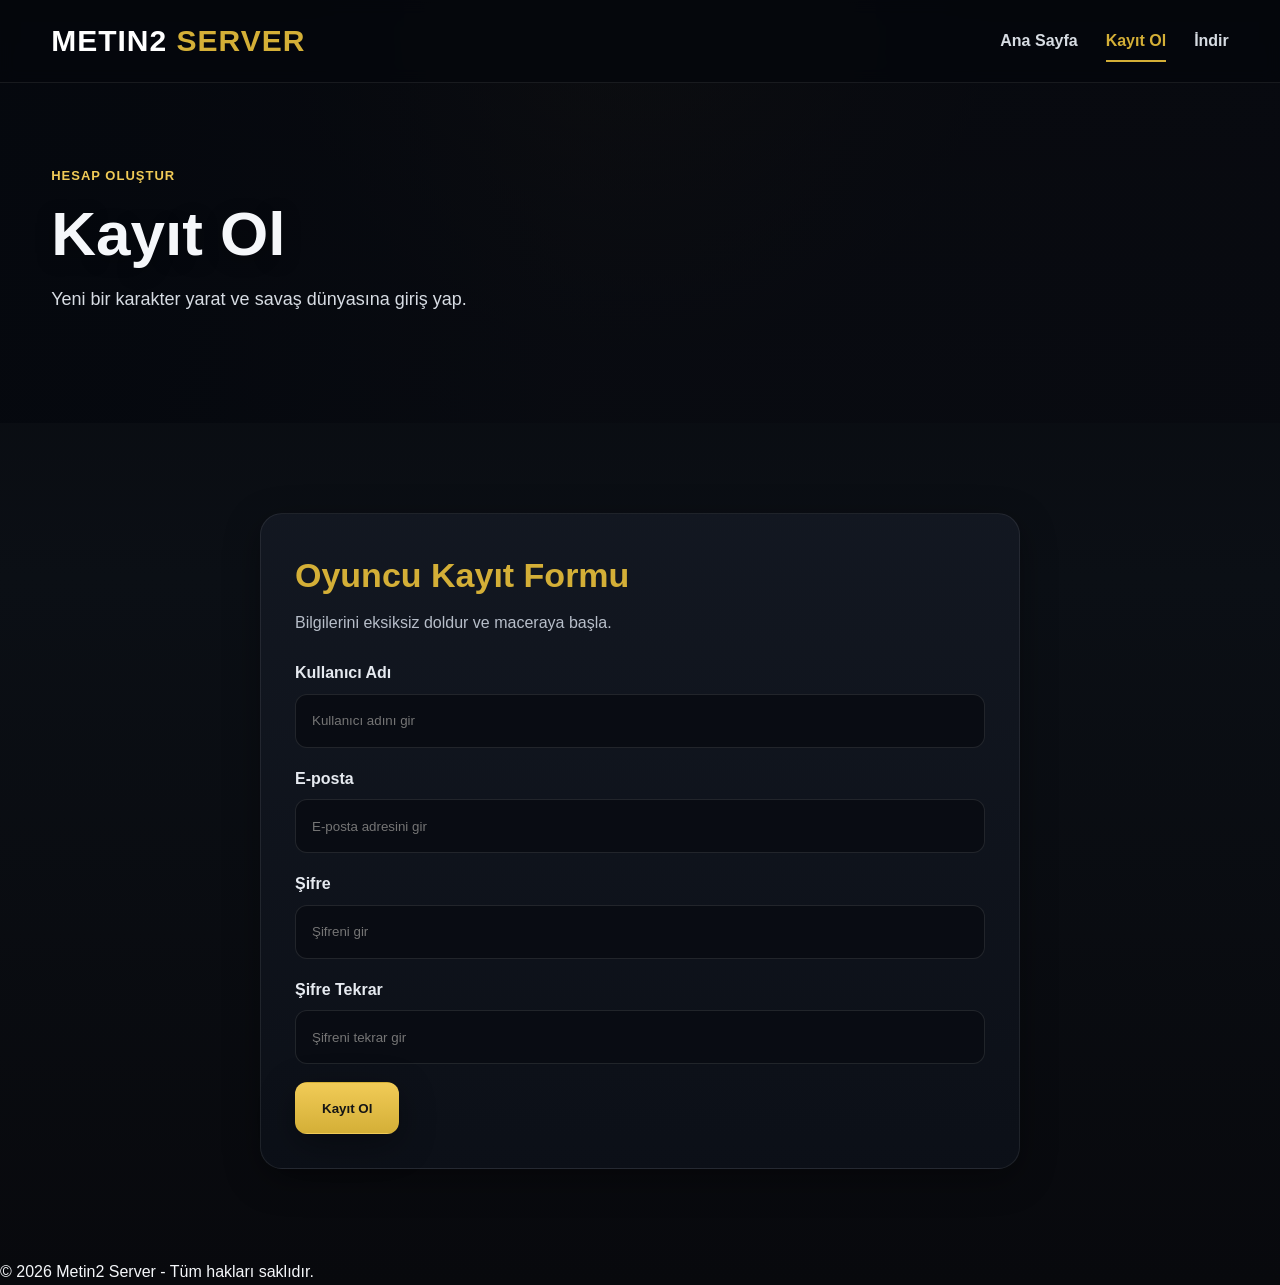
==== kayit.html @ 132646d5 "guncelleme" ====
<!DOCTYPE html>
<html lang="tr">
<head>
  <meta charset="UTF-8">
  <meta name="viewport" content="width=device-width, initial-scale=1.0">
  <title>Metin2 Server - Kayıt Ol</title>
  <link rel="stylesheet" href="style.css">
</head>
<body>

  <header class="topbar">
    <div class="container nav">
      <div class="logo">METIN2 <span>SERVER</span></div>

      <nav class="menu">
        <a href="index.html">Ana Sayfa</a>
        <a href="kayit.html" class="active">Kayıt Ol</a>
        <a href="indir.html">İndir</a>
      </nav>
    </div>
  </header>

  <section class="sub-hero">
    <div class="sub-hero-overlay"></div>
    <div class="container sub-hero-content">
      <span class="mini-title">Hesap Oluştur</span>
      <h1>Kayıt Ol</h1>
      <p>Yeni bir karakter yarat ve savaş dünyasına giriş yap.</p>
    </div>
  </section>

  <section class="form-section">
    <div class="container">
      <div class="form-box">
        <h2>Oyuncu Kayıt Formu</h2>
        <p class="form-desc">Bilgilerini eksiksiz doldur ve maceraya başla.</p>

        <form>
          <div class="form-group">
            <label for="username">Kullanıcı Adı</label>
            <input type="text" id="username" placeholder="Kullanıcı adını gir">
          </div>

          <div class="form-group">
            <label for="email">E-posta</label>
            <input type="email" id="email" placeholder="E-posta adresini gir">
          </div>

          <div class="form-group">
            <label for="password">Şifre</label>
            <input type="password" id="password" placeholder="Şifreni gir">
          </div>

          <div class="form-group">
            <label for="password2">Şifre Tekrar</label>
            <input type="password" id="password2" placeholder="Şifreni tekrar gir">
          </div>

          <button type="submit" class="btn btn-gold full">Kayıt Ol</button>
        </form>
      </div>
    </div>
  </section>

  <footer class="footer">
    <div class="copyright">
      © 2026 Metin2 Server - Tüm hakları saklıdır.
    </div>
  </footer>

</body>
</html>
---- style.css ----
* {
  margin: 0;
  padding: 0;
  box-sizing: border-box;
}

:root {
  --bg: #08090d;
  --bg2: #10131a;
  --card: rgba(19, 24, 34, 0.92);
  --card2: rgba(14, 18, 27, 0.95);
  --text: #f5f7fa;
  --muted: #b7bec9;
  --gold: #d4af37;
  --gold2: #f1cb57;
  --line: rgba(255,255,255,0.08);
  --shadow: 0 10px 35px rgba(0,0,0,0.35);
}

html {
  scroll-behavior: smooth;
}

body {
  font-family: Arial, sans-serif;
  background:
    radial-gradient(circle at top, rgba(212,175,55,0.08), transparent 25%),
    linear-gradient(180deg, #07080c, #0b0f15 45%, #08090d);
  color: var(--text);
  line-height: 1.6;
}

a {
  text-decoration: none;
  color: inherit;
}

.container {
  width: 92%;
  max-width: 1200px;
  margin: 0 auto;
}

.topbar {
  position: sticky;
  top: 0;
  z-index: 999;
  background: rgba(5, 7, 12, 0.92);
  backdrop-filter: blur(8px);
  border-bottom: 1px solid var(--line);
}

.nav {
  display: flex;
  justify-content: space-between;
  align-items: center;
  min-height: 82px;
  gap: 20px;
}

.logo {
  font-size: 30px;
  font-weight: 800;
  letter-spacing: 1px;
  color: #fff;
}

.logo span {
  color: var(--gold);
}

.menu {
  display: flex;
  gap: 28px;
  flex-wrap: wrap;
}

.menu a {
  color: #d7dce3;
  font-weight: 700;
  position: relative;
  transition: 0.25s;
}

.menu a:hover,
.menu a.active {
  color: var(--gold);
}

.menu a::after {
  content: "";
  position: absolute;
  left: 0;
  bottom: -8px;
  width: 0;
  height: 2px;
  background: var(--gold);
  transition: 0.25s;
}

.menu a:hover::after,
.menu a.active::after {
  width: 100%;
}

.hero {
  position: relative;
  min-height: 92vh;
  background:
    url("https://images.unsplash.com/photo-1542751371-adc38448a05e?auto=format&fit=crop&w=1600&q=80")
    center/cover no-repeat;
  display: flex;
  align-items: center;
}

.hero-overlay,
.sub-hero-overlay {
  position: absolute;
  inset: 0;
  background:
    linear-gradient(90deg, rgba(5, 8, 14, 0.92) 10%, rgba(8, 10, 16, 0.72) 45%, rgba(8, 10, 16, 0.92) 100%);
}

.hero-inner,
.sub-hero-content {
  position: relative;
  z-index: 2;
}

.hero-text {
  max-width: 650px;
  padding: 90px 0;
}

.mini-title {
  display: inline-block;
  margin-bottom: 14px;
  color: var(--gold2);
  font-weight: 800;
  letter-spacing: 1px;
  text-transform: uppercase;
  font-size: 13px;
}

.hero h1,
.sub-hero h1 {
  font-size: 62px;
  line-height: 1.08;
  margin-bottom: 18px;
  text-shadow: 0 4px 18px rgba(0,0,0,0.35);
}

.hero p,
.sub-hero p {
  color: #d7dce3;
  font-size: 18px;
  max-width: 620px;
  margin-bottom: 30px;
}

.hero-buttons,
.cta-buttons {
  display: flex;
  gap: 16px;
  flex-wrap: wrap;
}

.btn {
  display: inline-flex;
  align-items: center;
  justify-content: center;
  min-height: 52px;
  padding: 0 26px;
  border-radius: 12px;
  font-weight: 800;
  transition: 0.25s ease;
  border: 1px solid transparent;
  cursor: pointer;
  box-shadow: var(--shadow);
}

.btn-gold {
  background: linear-gradient(180deg, var(--gold2), var(--gold));
  color: #151515;
}

.btn-gold:hover {
  transform: translateY(-2px);
  filter: brightness(1.05);
}

.btn-dark {
  background: rgba(16, 20, 29, 0.92);
  border-color: rgba(255,255,255,0.12);
  color: #fff;
}

.btn-dark:hover {
  transform: translateY(-2px);
  border-color: var(--gold);
  color: var(--gold);
}

.stats-section,
.features,
.news-section,
.cta-section,
.form-section,
.download-section {
  padding: 90px 0;
}

.stats-grid {
  display: grid;
  grid-template-columns: repeat(4, 1fr);
  gap: 20px;
}

.stat-box {
  background: linear-gradient(180deg, rgba(21,26,37,0.96), rgba(12,16,24,0.96));
  border: 1px solid var(--line);
  border-radius: 18px;
  padding: 28px;
  text-align: center;
  box-shadow: var(--shadow);
}

.stat-box h3 {
  color: var(--gold);
  font-size: 34px;
  margin-bottom: 8px;
}

.stat-box p {
  color: var(--muted);
  font-weight: 700;
}

.section-head {
  text-align: center;
  margin-bottom: 42px;
}

.section-head span {
  display: inline-block;
  color: var(--gold2);
  font-weight: 800;
  text-transform: uppercase;
  letter-spacing: 1px;
  margin-bottom: 10px;
  font-size: 13px;
}

.section-head h2 {
  font-size: 42px;
  margin-bottom: 10px;
}

.section-head p {
  color: var(--muted);
}

.feature-grid {
  display: grid;
  grid-template-columns: repeat(4, 1fr);
  gap: 22px;
}

.card {
  background: linear-gradient(180deg, rgba(19,24,34,0.96), rgba(12,16,24,0.98));
  border: 1px solid var(--line);
  border-radius: 18px;
  padding: 30px 24px;
  box-shadow: var(--shadow);
  transition: 0.25s;
}

.card:hover {
  transform: translateY(-6px);
  border-color: rgba(212,175,55,0.45);
}

.card-icon {
  width: 60px;
  height: 60px;
  display: grid;
  place-items: center;
  border-radius: 14px;
  background: rgba(212,175,55,0.12);
  color: var(--gold);
  font-size: 28px;
  margin-bottom: 18px;
}

.card h3 {
  color: var(--gold);
  margin-bottom: 12px;
  font-size: 22px;
}

.card p {
  color: var(--muted);
}

.news-grid {
  display: grid;
  grid-template-columns: repeat(3, 1fr);
  gap: 22px;
}

.news-card {
  background: linear-gradient(180deg, rgba(19,24,34,0.96), rgba(12,16,24,0.98));
  border: 1px solid var(--line);
  border-radius: 18px;
  padding: 28px;
  box-shadow: var(--shadow);
  transition: 0.25s;
}

.news-card:hover {
  transform: translateY(-6px);
  border-color: rgba(212,175,55,0.45);
}

.news-badge {
  display: inline-block;
  background: rgba(212,175,55,0.14);
  color: var(--gold2);
  border: 1px solid rgba(212,175,55,0.28);
  padding: 7px 12px;
  border-radius: 999px;
  font-size: 12px;
  font-weight: 800;
  margin-bottom: 16px;
}

.news-card h3 {
  font-size: 24px;
  margin-bottom: 12px;
}

.news-card p {
  color: var(--muted);
  margin-bottom: 16px;
}

.news-card a {
  color: var(--gold);
  font-weight: 800;
}

.cta-box {
  background:
    linear-gradient(135deg, rgba(22, 27, 39, 0.98), rgba(11, 15, 22, 0.98));
  border: 1px solid rgba(212,175,55,0.24);
  border-radius: 24px;
  padding: 48px 32px;
  text-align: center;
  box-shadow: var(--shadow);
}

.cta-box h2 {
  font-size: 40px;
  margin-bottom: 10px;
}

.cta-box p {
  color: var(--muted);
  margin-bottom: 24px;
}

.sub-hero {
  position: relative;
  min-height: 340px;
  background:
    url("https://images.unsplash.com/photo-1511512578047-dfb367046420?auto=format&fit=crop&w=1600&q=80")
    center/cover no-repeat;
  display: flex;
  align-items: center;
}

.form-box,
.download-box {
  max-width: 760px;
  margin: 0 auto;
  background: linear-gradient(180deg, rgba(19,24,34,0.97), rgba(12,16,24,0.98));
  border: 1px solid var(--line);
  border-radius: 22px;
  padding: 34px;
  box-shadow: var(--shadow);
}

.form-box h2,
.download-box h2 {
  font-size: 34px;
  margin-bottom: 8px;
  color: var(--gold);
}

.form-desc {
  color: var(--muted);
  margin-bottom: 24px;
}

.form-group {
  margin-bottom: 18px;
}

.form-group label {
  display: block;
  font-weight: 700;
  margin-bottom: 8px;
  color: #e6eaf0;
}

.form-group input {
  width: 100%;
  min-height: 54px;
  border-radius: 12px;
  border: 1px solid rgba(255,255,255,0.1);
  background: rgba(9, 12, 19, 0.92);
  color: #fff;
  padding: 0 16px;
  outline: none;
  transition: 0.25s;
}

.form-group input:focus {
  border-color: rgba(212,175,55,0.6
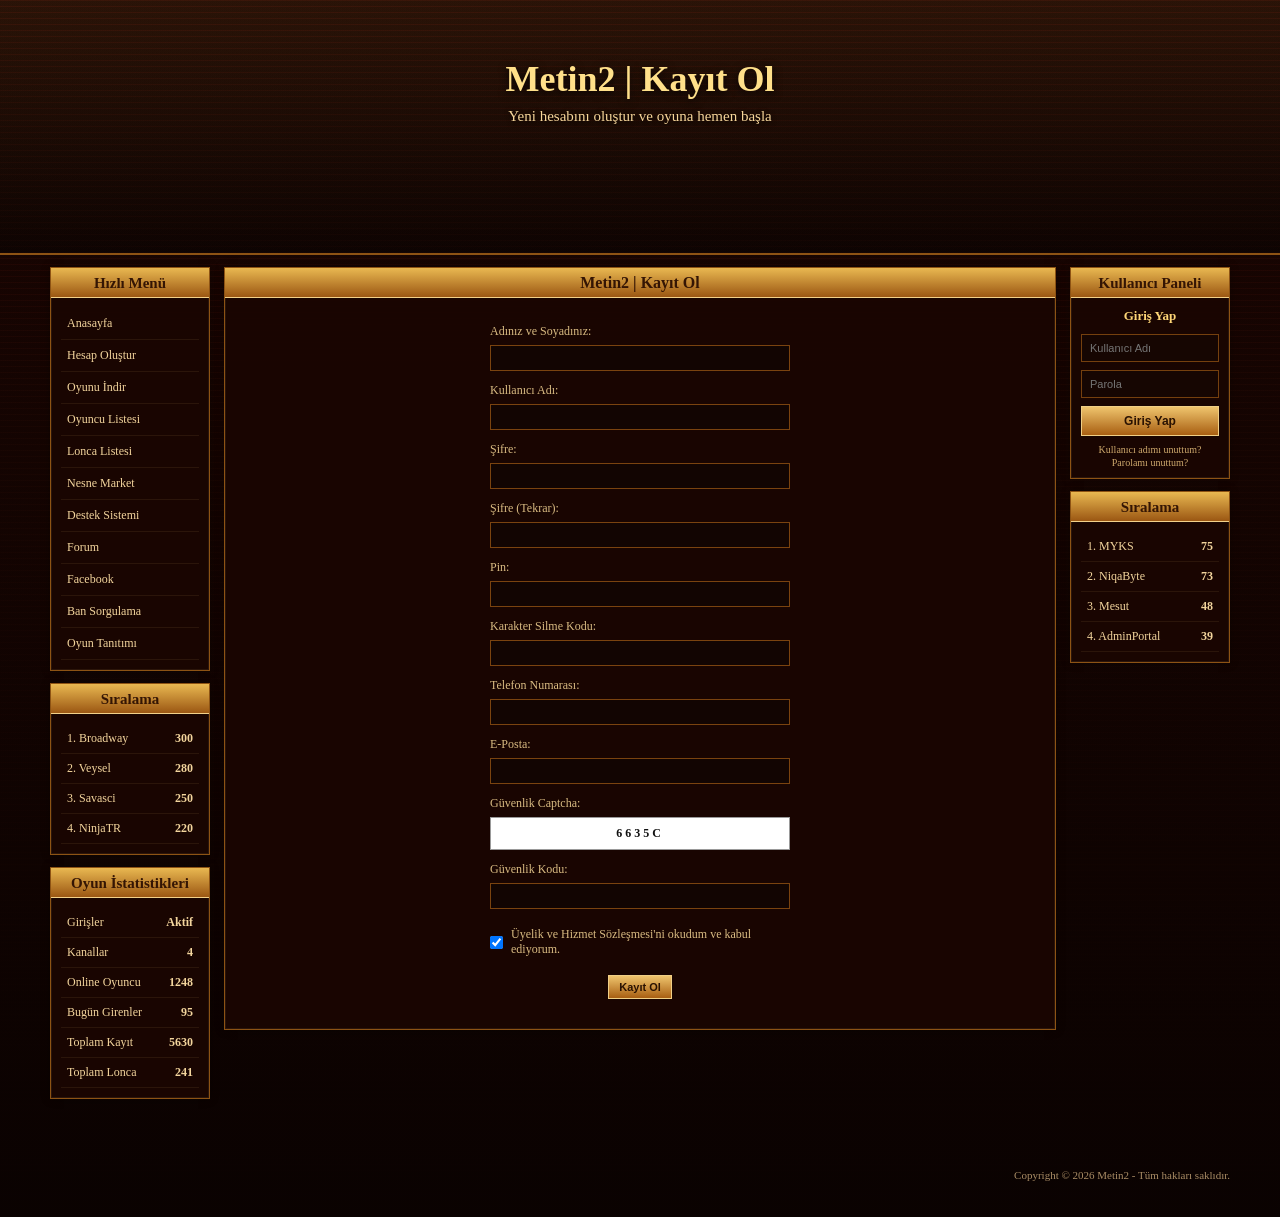
==== commit 8d55f381: "guncelleme" ====
--- a/kayit.html
+++ b/kayit.html
@@ -2,71 +2,180 @@
 <html lang="tr">
 <head>
   <meta charset="UTF-8">
-  <meta name="viewport" content="width=device-width, initial-scale=1.0">
-  <title>Metin2 Server - Kayıt Ol</title>
+  <meta name="viewport" content="width=1280, initial-scale=0.28, maximum-scale=1.0, user-scalable=yes">
+  <title>Metin2 | Kayıt Ol</title>
   <link rel="stylesheet" href="style.css">
 </head>
 <body>
 
-  <header class="topbar">
-    <div class="container nav">
-      <div class="logo">METIN2 <span>SERVER</span></div>
+  <div class="page-wrap">
+    <div class="site-bg">
 
-      <nav class="menu">
-        <a href="index.html">Ana Sayfa</a>
-        <a href="kayit.html" class="active">Kayıt Ol</a>
-        <a href="indir.html">İndir</a>
-      </nav>
-    </div>
-  </header>
+      <header class="top-banner">
+        <div class="banner-overlay"></div>
+        <div class="banner-inner">
+          <div class="char left-char"></div>
 
-  <section class="sub-hero">
-    <div class="sub-hero-overlay"></div>
-    <div class="container sub-hero-content">
-      <span class="mini-title">Hesap Oluştur</span>
-      <h1>Kayıt Ol</h1>
-      <p>Yeni bir karakter yarat ve savaş dünyasına giriş yap.</p>
-    </div>
-  </section>
-
-  <section class="form-section">
-    <div class="container">
-      <div class="form-box">
-        <h2>Oyuncu Kayıt Formu</h2>
-        <p class="form-desc">Bilgilerini eksiksiz doldur ve maceraya başla.</p>
-
-        <form>
-          <div class="form-group">
-            <label for="username">Kullanıcı Adı</label>
-            <input type="text" id="username" placeholder="Kullanıcı adını gir">
+          <div class="banner-center">
+            <h1>Metin2 | Kayıt Ol</h1>
+            <p>Yeni hesabını oluştur ve oyuna hemen başla</p>
           </div>
 
-          <div class="form-group">
-            <label for="email">E-posta</label>
-            <input type="email" id="email" placeholder="E-posta adresini gir">
+          <div class="char right-char"></div>
+        </div>
+      </header>
+
+      <main class="layout">
+
+        <aside class="sidebar">
+          <div class="box">
+            <div class="box-title">Hızlı Menü</div>
+            <div class="box-body menu-list">
+              <a href="index.html">Anasayfa</a>
+              <a href="kayit.html">Hesap Oluştur</a>
+              <a href="indir.html">Oyunu İndir</a>
+              <a href="oyuncu-listesi.html">Oyuncu Listesi</a>
+              <a href="lonca-listesi.html">Lonca Listesi</a>
+              <a href="#">Nesne Market</a>
+              <a href="#">Destek Sistemi</a>
+              <a href="#">Forum</a>
+              <a href="#">Facebook</a>
+              <a href="#">Ban Sorgulama</a>
+              <a href="#">Oyun Tanıtımı</a>
+            </div>
           </div>
 
-          <div class="form-group">
-            <label for="password">Şifre</label>
-            <input type="password" id="password" placeholder="Şifreni gir">
+          <div class="box">
+            <div class="box-title">Sıralama</div>
+            <div class="box-body ranking-list">
+              <div class="rank-row"><span>1. Broadway</span><strong>300</strong></div>
+              <div class="rank-row"><span>2. Veysel</span><strong>280</strong></div>
+              <div class="rank-row"><span>3. Savasci</span><strong>250</strong></div>
+              <div class="rank-row"><span>4. NinjaTR</span><strong>220</strong></div>
+            </div>
           </div>
 
-          <div class="form-group">
-            <label for="password2">Şifre Tekrar</label>
-            <input type="password" id="password2" placeholder="Şifreni tekrar gir">
+          <div class="box">
+            <div class="box-title">Oyun İstatistikleri</div>
+            <div class="box-body stats-list">
+              <div class="stat-line"><span>Girişler</span><strong>Aktif</strong></div>
+              <div class="stat-line"><span>Kanallar</span><strong>4</strong></div>
+              <div class="stat-line"><span>Online Oyuncu</span><strong>1248</strong></div>
+              <div class="stat-line"><span>Bugün Girenler</span><strong>95</strong></div>
+              <div class="stat-line"><span>Toplam Kayıt</span><strong>5630</strong></div>
+              <div class="stat-line"><span>Toplam Lonca</span><strong>241</strong></div>
+            </div>
+          </div>
+        </aside>
+
+        <section class="content">
+          <div class="main-box kayit-box">
+            <div class="box-title center-title">Metin2 | Kayıt Ol</div>
+
+            <div class="main-box-body page-panel">
+              <div class="panel-inner">
+
+                <form class="panel-form">
+                  <div class="form-group">
+                    <label>Adınız ve Soyadınız:</label>
+                    <input type="text">
+                  </div>
+
+                  <div class="form-group">
+                    <label>Kullanıcı Adı:</label>
+                    <input type="text">
+                  </div>
+
+                  <div class="form-group">
+                    <label>Şifre:</label>
+                    <input type="password">
+                  </div>
+
+                  <div class="form-group">
+                    <label>Şifre (Tekrar):</label>
+                    <input type="password">
+                  </div>
+
+                  <div class="form-group">
+                    <label>Pin:</label>
+                    <input type="password">
+                  </div>
+
+                  <div class="form-group">
+                    <label>Karakter Silme Kodu:</label>
+                    <input type="password">
+                  </div>
+
+                  <div class="form-group">
+                    <label>Telefon Numarası:</label>
+                    <input type="text">
+                  </div>
+
+                  <div class="form-group">
+                    <label>E-Posta:</label>
+                    <input type="email">
+                  </div>
+
+                  <div class="form-group panel-center">
+                    <label>Güvenlik Captcha:</label>
+                    <div class="fake-captcha">6635C</div>
+                  </div>
+
+                  <div class="form-group">
+                    <label>Güvenlik Kodu:</label>
+                    <input type="text">
+                  </div>
+
+                  <div class="checkbox-row">
+                    <input type="checkbox" id="sozlesme" checked>
+                    <label for="sozlesme">Üyelik ve Hizmet Sözleşmesi'ni okudum ve kabul ediyorum.</label>
+                  </div>
+
+                  <div class="submit-row">
+                    <button type="submit" class="small-btn">Kayıt Ol</button>
+                  </div>
+                </form>
+
+              </div>
+            </div>
+          </div>
+        </section>
+
+        <aside class="sidebar">
+          <div class="box">
+            <div class="box-title">Kullanıcı Paneli</div>
+            <div class="box-body login-box">
+              <a href="#" class="login-link">Giriş Yap</a>
+              <input type="text" placeholder="Kullanıcı Adı">
+              <input type="password" placeholder="Parola">
+              <button>Giriş Yap</button>
+
+              <div class="login-help">
+                <a href="#">Kullanıcı adımı unuttum?</a>
+                <a href="#">Parolamı unuttum?</a>
+              </div>
+            </div>
           </div>
 
-          <button type="submit" class="btn btn-gold full">Kayıt Ol</button>
-        </form>
-      </div>
+          <div class="box">
+            <div class="box-title">Sıralama</div>
+            <div class="box-body ranking-list">
+              <div class="rank-row"><span>1. MYKS</span><strong>75</strong></div>
+              <div class="rank-row"><span>2. NiqaByte</span><strong>73</strong></div>
+              <div class="rank-row"><span>3. Mesut</span><strong>48</strong></div>
+              <div class="rank-row"><span>4. AdminPortal</span><strong>39</strong></div>
+            </div>
+          </div>
+        </aside>
+
+      </main>
+
+      <footer class="footer">
+        <p>Copyright © 2026 Metin2 - Tüm hakları saklıdır.</p>
+      </footer>
+
     </div>
-  </section>
-
-  <footer class="footer">
-    <div class="copyright">
-      © 2026 Metin2 Server - Tüm hakları saklıdır.
-    </div>
-  </footer>
+  </div>
 
 </body>
 </html>
--- a/style.css
+++ b/style.css
@@ -4,30 +4,16 @@
   box-sizing: border-box;
 }
 
-:root {
-  --bg: #08090d;
-  --bg2: #10131a;
-  --card: rgba(19, 24, 34, 0.92);
-  --card2: rgba(14, 18, 27, 0.95);
-  --text: #f5f7fa;
-  --muted: #b7bec9;
-  --gold: #d4af37;
-  --gold2: #f1cb57;
-  --line: rgba(255,255,255,0.08);
-  --shadow: 0 10px 35px rgba(0,0,0,0.35);
-}
-
-html {
-  scroll-behavior: smooth;
-}
-
+html,
 body {
-  font-family: Arial, sans-serif;
-  background:
-    radial-gradient(circle at top, rgba(212,175,55,0.08), transparent 25%),
-    linear-gradient(180deg, #07080c, #0b0f15 45%, #08090d);
-  color: var(--text);
-  line-height: 1.6;
+  min-width: 1280px;
+}
+
+body {
+  font-family: Georgia, serif;
+  background: #140502;
+  color: #f4d9a2;
+  overflow-x: auto;
 }
 
 a {
@@ -35,395 +21,551 @@
   color: inherit;
 }
 
-.container {
-  width: 92%;
-  max-width: 1200px;
+.page-wrap {
+  width: 1280px;
   margin: 0 auto;
 }
 
-.topbar {
-  position: sticky;
-  top: 0;
-  z-index: 999;
-  background: rgba(5, 7, 12, 0.92);
-  backdrop-filter: blur(8px);
-  border-bottom: 1px solid var(--line);
-}
-
-.nav {
-  display: flex;
-  justify-content: space-between;
-  align-items: center;
-  min-height: 82px;
-  gap: 20px;
-}
-
-.logo {
-  font-size: 30px;
-  font-weight: 800;
-  letter-spacing: 1px;
-  color: #fff;
-}
-
-.logo span {
-  color: var(--gold);
-}
-
-.menu {
-  display: flex;
-  gap: 28px;
-  flex-wrap: wrap;
-}
-
-.menu a {
-  color: #d7dce3;
-  font-weight: 700;
+.site-bg {
+  min-height: 100vh;
+  background:
+    linear-gradient(to bottom, rgba(48, 13, 5, 0.2), rgba(8, 2, 1, 0.8)),
+    repeating-linear-gradient(
+      to bottom,
+      rgba(70, 12, 5, 0.18) 0px,
+      rgba(70, 12, 5, 0.18) 1px,
+      rgba(20, 3, 1, 0.96) 1px,
+      rgba(20, 3, 1, 0.96) 6px
+    ),
+    linear-gradient(to bottom, #2b0703 0%, #140502 35%, #090101 100%);
+}
+
+.top-banner {
   position: relative;
-  transition: 0.25s;
-}
-
-.menu a:hover,
-.menu a.active {
-  color: var(--gold);
-}
-
-.menu a::after {
-  content: "";
-  position: absolute;
-  left: 0;
-  bottom: -8px;
-  width: 0;
-  height: 2px;
-  background: var(--gold);
-  transition: 0.25s;
-}
-
-.menu a:hover::after,
-.menu a.active::after {
-  width: 100%;
-}
-
-.hero {
-  position: relative;
-  min-height: 92vh;
+  height: 255px;
   background:
-    url("https://images.unsplash.com/photo-1542751371-adc38448a05e?auto=format&fit=crop&w=1600&q=80")
-    center/cover no-repeat;
-  display: flex;
-  align-items: center;
-}
-
-.hero-overlay,
-.sub-hero-overlay {
+    linear-gradient(rgba(25, 8, 3, 0.18), rgba(10, 5, 3, 0.45)),
+    url("https://images.unsplash.com/photo-1511512578047-dfb367046420?auto=format&fit=crop&w=1600&q=80") center/cover no-repeat;
+  border-bottom: 2px solid #8d5314;
+  overflow: hidden;
+}
+
+.banner-overlay {
   position: absolute;
   inset: 0;
-  background:
-    linear-gradient(90deg, rgba(5, 8, 14, 0.92) 10%, rgba(8, 10, 16, 0.72) 45%, rgba(8, 10, 16, 0.92) 100%);
-}
-
-.hero-inner,
-.sub-hero-content {
+  background: linear-gradient(to bottom, rgba(255, 200, 80, 0.07), rgba(0, 0, 0, 0.18));
+}
+
+.banner-inner {
   position: relative;
   z-index: 2;
-}
-
-.hero-text {
-  max-width: 650px;
-  padding: 90px 0;
-}
-
-.mini-title {
+  width: 1180px;
+  height: 100%;
+  margin: 0 auto;
+}
+
+.char {
+  position: absolute;
+  top: 8px;
+  width: 240px;
+  height: 230px;
+  background-size: cover;
+  background-position: center;
+  opacity: 0.95;
+}
+
+.left-char {
+  left: 0;
+  background-image: url("https://images.unsplash.com/photo-1542751371-adc38448a05e?auto=format&fit=crop&w=900&q=80");
+  clip-path: inset(0 round 6px);
+}
+
+.right-char {
+  right: 0;
+  background-image: url("https://images.unsplash.com/photo-1520034475321-cbe63696469a?auto=format&fit=crop&w=900&q=80");
+  clip-path: inset(0 round 6px);
+}
+
+.banner-center {
+  position: absolute;
+  left: 50%;
+  top: 58px;
+  transform: translateX(-50%);
+  width: 520px;
+  text-align: center;
+}
+
+.banner-center h1 {
+  font-size: 36px;
+  color: #ffe08a;
+  text-shadow: 0 2px 8px rgba(0, 0, 0, 0.9);
+  margin-bottom: 8px;
+}
+
+.banner-center p {
+  font-size: 15px;
+  color: #f6d69a;
+  text-shadow: 0 1px 5px rgba(0, 0, 0, 0.8);
+}
+
+.layout {
+  width: 1180px;
+  margin: 0 auto;
+  padding: 12px 0 40px;
+  display: grid;
+  grid-template-columns: 160px 1fr 160px;
+  gap: 14px;
+}
+
+.sidebar {
+  width: 160px;
+}
+
+.content {
+  min-width: 0;
+}
+
+.box,
+.main-box {
+  background: rgba(26, 6, 2, 0.95);
+  border: 1px solid #8d5314;
+  box-shadow:
+    inset 0 0 0 1px rgba(255, 206, 110, 0.08),
+    0 0 8px rgba(0, 0, 0, 0.35);
+  margin-bottom: 12px;
+}
+
+.box-title {
+  height: 30px;
+  line-height: 30px;
+  text-align: center;
+  font-size: 15px;
+  font-weight: bold;
+  color: #341504;
+  background: linear-gradient(to bottom, #e9b851, #9b5713);
+  border-bottom: 1px solid #f2d18a;
+}
+
+.center-title {
+  font-size: 16px;
+}
+
+.box-body,
+.main-box-body {
+  padding: 10px;
+}
+
+.menu-list a {
+  display: block;
+  font-size: 12px;
+  padding: 8px 6px;
+  color: #f3d59d;
+  border-bottom: 1px solid rgba(255, 205, 120, 0.08);
+}
+
+.menu-list a:hover {
+  background: rgba(255, 180, 60, 0.06);
+  color: #ffe08a;
+}
+
+.ranking-list,
+.stats-list {
+  display: grid;
+  gap: 0;
+}
+
+.rank-row,
+.stat-line {
+  display: flex;
+  justify-content: space-between;
+  align-items: center;
+  padding: 7px 6px;
+  font-size: 12px;
+  color: #f3d59d;
+  border-bottom: 1px solid rgba(255, 205, 120, 0.08);
+}
+
+.login-box {
+  display: grid;
+  gap: 8px;
+}
+
+.login-link {
+  display: block;
+  text-align: center;
+  color: #ffd777;
+  font-weight: bold;
+  font-size: 13px;
+  margin-bottom: 2px;
+}
+
+.login-box input {
+  width: 100%;
+  height: 28px;
+  background: #160602;
+  border: 1px solid #75400e;
+  color: #f4ddb0;
+  font-size: 11px;
+  padding: 0 8px;
+  outline: none;
+}
+
+.login-box button {
+  height: 30px;
+  background: linear-gradient(to bottom, #efc46d, #a85f12);
+  border: 1px solid #f0cf86;
+  color: #2a1202;
+  font-size: 12px;
+  font-weight: bold;
+  cursor: pointer;
+}
+
+.login-help {
+  text-align: center;
+  display: grid;
+  gap: 2px;
+}
+
+.login-help a {
+  font-size: 10px;
+  color: #cda86c;
+}
+
+.main-box {
+  min-height: 635px;
+}
+
+.vote-box,
+.video-box,
+.news-box {
+  text-align: center;
+  margin-bottom: 22px;
+}
+
+.mini-head {
+  color: #ffd777;
+  font-size: 15px;
+  margin-bottom: 8px;
+}
+
+.vote-box p {
+  font-size: 12px;
+}
+
+.vote-bar {
+  width: 430px;
+  height: 86px;
+  margin: 12px auto 0;
+  background: #070707;
+  border: 1px solid #6c3b0d;
+  border-radius: 6px;
+  display: flex;
+  align-items: center;
+  justify-content: space-around;
+}
+
+.vote-good {
+  color: #19cf48;
+  font-size: 19px;
+  font-weight: bold;
+}
+
+.vote-bad {
+  color: #d7d7d7;
+  font-size: 19px;
+  font-weight: bold;
+}
+
+.fake-video {
+  width: 420px;
+  height: 235px;
+  margin: 10px auto 0;
+  background:
+    linear-gradient(rgba(0,0,0,.28), rgba(0,0,0,.28)),
+    url("https://images.unsplash.com/photo-1542751371-adc38448a05e?auto=format&fit=crop&w=1200&q=80") center/cover no-repeat;
+  border: 1px solid #814710;
+  border-radius: 6px;
+  display: flex;
+  align-items: center;
+  justify-content: center;
+}
+
+.play-btn {
+  width: 72px;
+  height: 72px;
+  border-radius: 50%;
+  background: rgba(220, 0, 0, 0.92);
+  color: #fff;
+  font-size: 24px;
+  display: flex;
+  align-items: center;
+  justify-content: center;
+}
+
+.news-box {
+  width: 500px;
+  margin-left: auto;
+  margin-right: auto;
+}
+
+.news-item {
+  display: flex;
+  justify-content: space-between;
+  align-items: center;
+  gap: 10px;
+  min-height: 34px;
+  padding: 8px 10px;
+  margin-bottom: 8px;
+  font-size: 12px;
+  background: rgba(255, 180, 60, 0.05);
+  border: 1px solid rgba(220, 150, 50, 0.12);
+  color: #f3d59d;
+}
+
+.news-item a {
+  flex: 1;
+  text-align: left;
+}
+
+.all-news {
   display: inline-block;
-  margin-bottom: 14px;
-  color: var(--gold2);
-  font-weight: 800;
-  letter-spacing: 1px;
-  text-transform: uppercase;
+  margin-top: 4px;
+  color: #f8e9be;
   font-size: 13px;
 }
 
-.hero h1,
-.sub-hero h1 {
-  font-size: 62px;
-  line-height: 1.08;
+/* orta panel düzenleri */
+.page-panel {
+  width: 100%;
+  min-height: 520px;
+  padding: 14px 16px 30px;
+  position: relative;
+}
+
+.panel-inner {
+  width: 620px;
+  margin: 0 auto;
+  padding-top: 12px;
+  color: #e7c98f;
+  font-size: 12px;
+}
+
+.panel-text {
+  line-height: 1.7;
+  color: #d7b982;
+  text-align: left;
+}
+
+.panel-space-top {
+  margin-top: 18px;
+}
+
+.panel-space-mid {
+  margin-top: 28px;
+}
+
+.panel-center {
+  text-align: center;
+}
+
+.panel-form {
+  width: 300px;
+  margin: 0 auto;
+  display: grid;
+  gap: 12px;
+}
+
+.panel-form .form-group {
+  display: grid;
+  gap: 6px;
+}
+
+.panel-form label {
+  color: #d9bb82;
+  font-size: 12px;
+  text-align: left;
+}
+
+.panel-form input,
+.panel-form select {
+  width: 100%;
+  height: 26px;
+  background: #120502;
+  border: 1px solid #7a430f;
+  color: #f3ddb1;
+  padding: 0 8px;
+  font-size: 11px;
+  outline: none;
+}
+
+.small-btn {
+  display: inline-flex;
+  align-items: center;
+  justify-content: center;
+  min-width: 64px;
+  height: 24px;
+  padding: 0 10px;
+  background: linear-gradient(to bottom, #efc46d, #a85f12);
+  border: 1px solid #f0cf86;
+  color: #2a1202;
+  font-size: 11px;
+  font-weight: bold;
+  cursor: pointer;
+}
+
+.table-wrap {
+  width: 100%;
+  margin-top: 24px;
+  overflow-x: auto;
+}
+
+.classic-table {
+  width: 100%;
+  border-collapse: collapse;
+  font-size: 11px;
+  color: #f0d9ad;
+  background: rgba(25, 7, 3, 0.55);
+}
+
+.classic-table th {
+  background: linear-gradient(to bottom, #a66a1c, #6d3c0d);
+  color: #f6e1b6;
+  border: 1px solid #8c5314;
+  padding: 7px 6px;
+  font-weight: bold;
+  text-align: center;
+}
+
+.classic-table td {
+  border: 1px solid rgba(181, 117, 39, 0.45);
+  padding: 7px 6px;
+  text-align: center;
+  background: rgba(16, 4, 2, 0.55);
+}
+
+.classic-table td.left {
+  text-align: left;
+}
+
+.status-dot {
+  width: 10px;
+  height: 10px;
+  border-radius: 50%;
+  background: #ff7a00;
+  display: inline-block;
+  box-shadow: 0 0 6px rgba(255,122,0,.8);
+}
+
+.flag-box {
+  display: inline-block;
+  min-width: 26px;
+  padding: 2px 6px;
+  background: #2347a5;
+  color: #fff;
+  font-size: 10px;
+  border: 1px solid #88a6ff;
+}
+
+.pagination {
+  margin-top: 18px;
+  display: flex;
+  justify-content: center;
+  align-items: center;
+  gap: 8px;
+}
+
+.page-num {
+  min-width: 22px;
+  height: 22px;
+  display: inline-flex;
+  align-items: center;
+  justify-content: center;
+  font-size: 11px;
+  background: #2a1202;
+  border: 1px solid #8d5314;
+  color: #f0d9ad;
+}
+
+.download-note {
   margin-bottom: 18px;
-  text-shadow: 0 4px 18px rgba(0,0,0,0.35);
-}
-
-.hero p,
-.sub-hero p {
-  color: #d7dce3;
-  font-size: 18px;
-  max-width: 620px;
-  margin-bottom: 30px;
-}
-
-.hero-buttons,
-.cta-buttons {
-  display: flex;
-  gap: 16px;
-  flex-wrap: wrap;
-}
-
-.btn {
-  display: inline-flex;
-  align-items: center;
-  justify-content: center;
-  min-height: 52px;
-  padding: 0 26px;
-  border-radius: 12px;
-  font-weight: 800;
-  transition: 0.25s ease;
-  border: 1px solid transparent;
-  cursor: pointer;
-  box-shadow: var(--shadow);
-}
-
-.btn-gold {
-  background: linear-gradient(180deg, var(--gold2), var(--gold));
-  color: #151515;
-}
-
-.btn-gold:hover {
-  transform: translateY(-2px);
-  filter: brightness(1.05);
-}
-
-.btn-dark {
-  background: rgba(16, 20, 29, 0.92);
-  border-color: rgba(255,255,255,0.12);
+  color: #d9bb82;
+  text-align: left;
+}
+
+.download-title {
+  text-align: center;
+  margin: 6px 0 12px;
+  color: #f0d39a;
+  font-size: 16px;
+}
+
+.download-table-2 {
+  width: 100%;
+  border-collapse: collapse;
+  font-size: 11px;
+}
+
+.download-table-2 th {
+  background: #ff3d74;
   color: #fff;
-}
-
-.btn-dark:hover {
-  transform: translateY(-2px);
-  border-color: var(--gold);
-  color: var(--gold);
-}
-
-.stats-section,
-.features,
-.news-section,
-.cta-section,
-.form-section,
-.download-section {
-  padding: 90px 0;
-}
-
-.stats-grid {
-  display: grid;
-  grid-template-columns: repeat(4, 1fr);
-  gap: 20px;
-}
-
-.stat-box {
-  background: linear-gradient(180deg, rgba(21,26,37,0.96), rgba(12,16,24,0.96));
-  border: 1px solid var(--line);
-  border-radius: 18px;
-  padding: 28px;
-  text-align: center;
-  box-shadow: var(--shadow);
-}
-
-.stat-box h3 {
-  color: var(--gold);
-  font-size: 34px;
-  margin-bottom: 8px;
-}
-
-.stat-box p {
-  color: var(--muted);
-  font-weight: 700;
-}
-
-.section-head {
-  text-align: center;
-  margin-bottom: 42px;
-}
-
-.section-head span {
+  padding: 8px 6px;
+  border: 1px solid #cf2f5f;
+}
+
+.download-table-2 td {
+  background: rgba(210,210,210,.75);
+  color: #222;
+  padding: 8px 6px;
+  border: 1px solid #888;
+  text-align: center;
+}
+
+.download-table-2 td.left {
+  text-align: left;
+}
+
+.kayit-box {
+  min-height: 760px;
+}
+
+.fake-captcha {
+  min-width: 92px;
+  padding: 8px 14px;
+  background: #fff;
+  color: #111;
+  font-weight: bold;
+  letter-spacing: 3px;
+  border: 1px solid #999;
   display: inline-block;
-  color: var(--gold2);
-  font-weight: 800;
-  text-transform: uppercase;
-  letter-spacing: 1px;
-  margin-bottom: 10px;
+}
+
+.checkbox-row {
+  display: flex;
+  align-items: center;
+  justify-content: center;
+  gap: 8px;
+  text-align: left;
   font-size: 13px;
-}
-
-.section-head h2 {
-  font-size: 42px;
-  margin-bottom: 10px;
-}
-
-.section-head p {
-  color: var(--muted);
-}
-
-.feature-grid {
-  display: grid;
-  grid-template-columns: repeat(4, 1fr);
-  gap: 22px;
-}
-
-.card {
-  background: linear-gradient(180deg, rgba(19,24,34,0.96), rgba(12,16,24,0.98));
-  border: 1px solid var(--line);
-  border-radius: 18px;
-  padding: 30px 24px;
-  box-shadow: var(--shadow);
-  transition: 0.25s;
-}
-
-.card:hover {
-  transform: translateY(-6px);
-  border-color: rgba(212,175,55,0.45);
-}
-
-.card-icon {
-  width: 60px;
-  height: 60px;
-  display: grid;
-  place-items: center;
-  border-radius: 14px;
-  background: rgba(212,175,55,0.12);
-  color: var(--gold);
-  font-size: 28px;
-  margin-bottom: 18px;
-}
-
-.card h3 {
-  color: var(--gold);
-  margin-bottom: 12px;
-  font-size: 22px;
-}
-
-.card p {
-  color: var(--muted);
-}
-
-.news-grid {
-  display: grid;
-  grid-template-columns: repeat(3, 1fr);
-  gap: 22px;
-}
-
-.news-card {
-  background: linear-gradient(180deg, rgba(19,24,34,0.96), rgba(12,16,24,0.98));
-  border: 1px solid var(--line);
-  border-radius: 18px;
-  padding: 28px;
-  box-shadow: var(--shadow);
-  transition: 0.25s;
-}
-
-.news-card:hover {
-  transform: translateY(-6px);
-  border-color: rgba(212,175,55,0.45);
-}
-
-.news-badge {
-  display: inline-block;
-  background: rgba(212,175,55,0.14);
-  color: var(--gold2);
-  border: 1px solid rgba(212,175,55,0.28);
-  padding: 7px 12px;
-  border-radius: 999px;
-  font-size: 12px;
-  font-weight: 800;
-  margin-bottom: 16px;
-}
-
-.news-card h3 {
-  font-size: 24px;
-  margin-bottom: 12px;
-}
-
-.news-card p {
-  color: var(--muted);
-  margin-bottom: 16px;
-}
-
-.news-card a {
-  color: var(--gold);
-  font-weight: 800;
-}
-
-.cta-box {
-  background:
-    linear-gradient(135deg, rgba(22, 27, 39, 0.98), rgba(11, 15, 22, 0.98));
-  border: 1px solid rgba(212,175,55,0.24);
-  border-radius: 24px;
-  padding: 48px 32px;
-  text-align: center;
-  box-shadow: var(--shadow);
-}
-
-.cta-box h2 {
-  font-size: 40px;
-  margin-bottom: 10px;
-}
-
-.cta-box p {
-  color: var(--muted);
-  margin-bottom: 24px;
-}
-
-.sub-hero {
-  position: relative;
-  min-height: 340px;
-  background:
-    url("https://images.unsplash.com/photo-1511512578047-dfb367046420?auto=format&fit=crop&w=1600&q=80")
-    center/cover no-repeat;
-  display: flex;
-  align-items: center;
-}
-
-.form-box,
-.download-box {
-  max-width: 760px;
+  color: #e8c98a;
+  margin-top: 6px;
+}
+
+.checkbox-row input {
+  width: auto;
+  height: auto;
+}
+
+.submit-row {
+  display: flex;
+  justify-content: center;
+  margin-top: 6px;
+}
+
+.footer {
+  width: 1180px;
   margin: 0 auto;
-  background: linear-gradient(180deg, rgba(19,24,34,0.97), rgba(12,16,24,0.98));
-  border: 1px solid var(--line);
-  border-radius: 22px;
-  padding: 34px;
-  box-shadow: var(--shadow);
-}
-
-.form-box h2,
-.download-box h2 {
-  font-size: 34px;
-  margin-bottom: 8px;
-  color: var(--gold);
-}
-
-.form-desc {
-  color: var(--muted);
-  margin-bottom: 24px;
-}
-
-.form-group {
-  margin-bottom: 18px;
-}
-
-.form-group label {
-  display: block;
-  font-weight: 700;
-  margin-bottom: 8px;
-  color: #e6eaf0;
-}
-
-.form-group input {
-  width: 100%;
-  min-height: 54px;
-  border-radius: 12px;
-  border: 1px solid rgba(255,255,255,0.1);
-  background: rgba(9, 12, 19, 0.92);
-  color: #fff;
-  padding: 0 16px;
-  outline: none;
-  transition: 0.25s;
-}
-
-.form-group input:focus {
-  border-color: rgba(212,175,55,0.6+  text-align: right;
+  color: #a98c65;
+  font-size: 11px;
+  padding: 18px 0 36px;
+}
